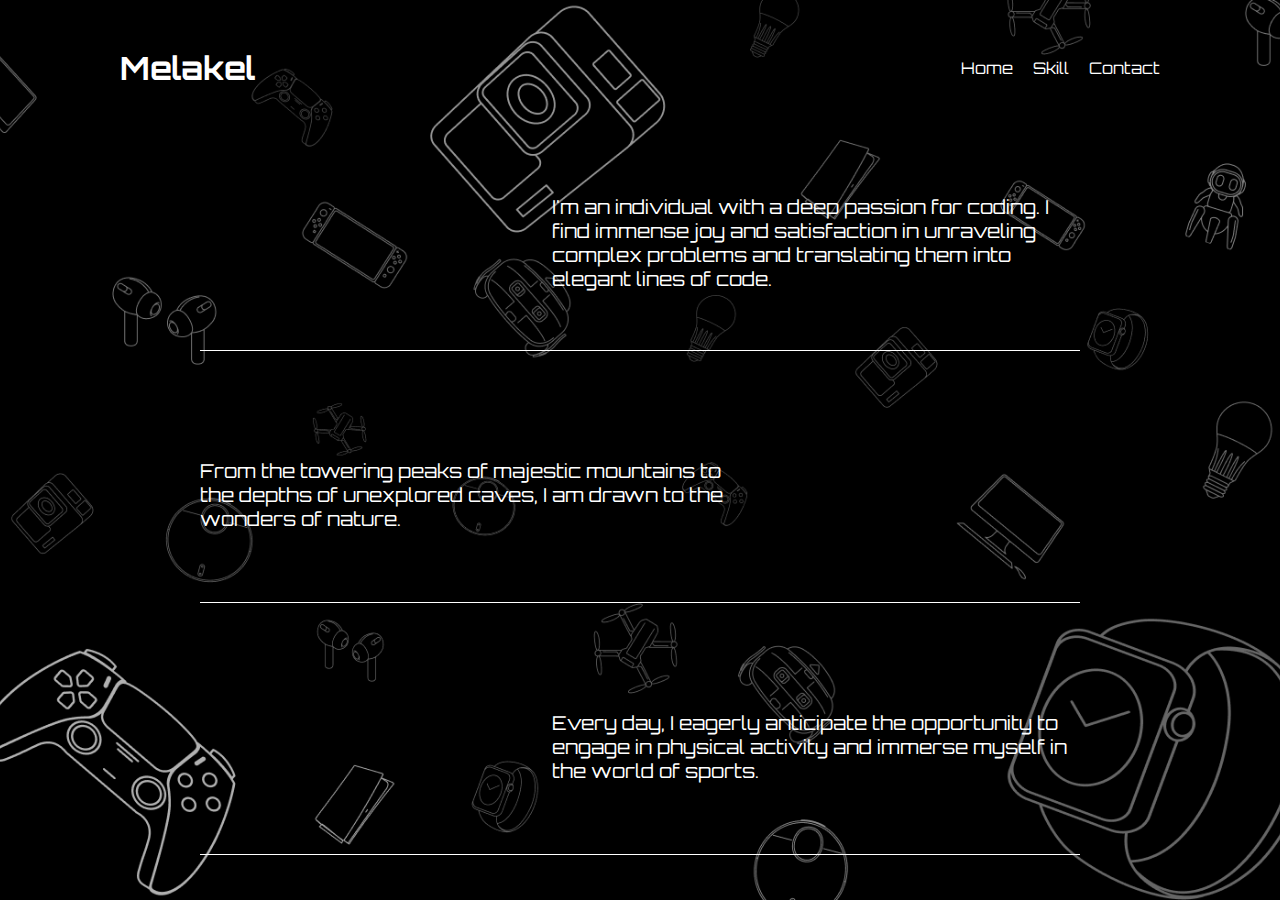
==== about.html @ 00cd196a "Add files via upload" ====
<!DOCTYPE html>
<html lang="en">
<head>
    <meta charset="UTF-8">
    <meta name="viewport" content="width=device-width, initial-scale=1.0">
    <link rel="stylesheet" href="https://cdnjs.cloudflare.com/ajax/libs/font-awesome/6.0.0-beta2/css/all.min.css" integrity="sha512-YWzhKL2whUzgiheMoBFwW8CKV4qpHQAEuvilg9FAn5VJUDwKZZxkJNuGM4XkWuk94WCrrwslk8yWNGmY1EduTA==" crossorigin="anonymous" referrerpolicy="no-referrer" />
    <link rel="stylesheet" href="https://fontawesome.com/icons/user?f=classic&s=thin">
    <link rel="stylesheet" href="about.css">
    <title>About</title>
</head>
<body>
    
    <!-- aboutcont section  -->

    <div class="aboutcont">

              
<!-- navigation section  -->

<div class="naviga">
    <h1>Melakel</h1>
    <div class="list">
        <li><a href="index.html">Home</a></li>
        <li><a href="skill.html">Skill</a></li>
        <li><a href="#">Contact</a></li>
        <i class="fa-solid fa-bars"></i>
    </div>
</div>

<!-- aboutme section -->

<div class="aboutme">
    <div class="about1">
        <i class="fa-solid fa-code" style="color: #9e1d28;"></i>
        <p>
            I'm an individual with a deep passion for coding. I find immense joy and satisfaction in unraveling complex problems and translating them into elegant lines of code. 
        </p>
    </div>
    <div class="about2">
        
        <p>From the towering peaks of majestic mountains to the depths of unexplored caves, I am drawn to the wonders of nature.</p>

        <i class="fa-brands fa-wpexplorer" style="color: #85c71b;"></i>
    </div>
    <div class="about3">
        <i class="fa-solid fa-futbol" style="color: #412ca0;"></i>
        <p>Every day, I eagerly anticipate the opportunity to engage in physical activity and immerse myself in the world of sports.</p>
    </div>
</div>




    </div>



</body>
</html>
---- about.css ----
@import url('https://fonts.googleapis.com/css2?family=Cabin:ital,wght@0,400;0,600;1,400&family=Carter+One&family=Ephesis&family=Fira+Sans:ital@1&family=Lobster&family=Manrope&family=Orbitron:wght@500&family=Poppins:wght@300;400;700&family=Roboto:wght@300&family=Tilt+Neon&display=swap');


* {
    padding: 0;
    margin: 0;
    box-sizing: border-box;
    font-family: Orbitron;
    color: white;
    
    list-style: none;
}



/* aboutcont section */


.aboutcont {
    width: 100%;
    height: calc(var(--vh, 1vh) * 100);
    background-image: url(image/Untitled.png);
    background-position: center;
    background-size: cover;
    background-repeat: no-repeat;
}


/* navigation section */

.naviga {
    height: 15%;
    width: 100%;
    display: flex;
    justify-content: space-between;
    padding: 25px 120px;
    align-items: center;
}

.naviga h1 {
    cursor: pointer;
}

.list {
    display: flex;
    gap: 20px;
}

.list li a {
    text-decoration: none;
}

.list i {
    display: none;
}

/* aboutcont section */


.aboutme {
    width: 100%;
    height: 80%;
    padding: 0px 200px;
    display: flex;
    flex-direction: column;
    justify-content: space-between;
}

.about1, .about2, .about3 {
    width: 100%;
    justify-content: space-between;
    height: 30%;
    display: flex;
    border-bottom: 1px solid white;
    align-items: center;
}

.about1 p, .about2 p, .about3 p {
    width: 60%;
    font-size: 1.2rem;
}

.about1 i, .about2 i, .about3 i {
    font-size: 6rem;
}

@media screen and (max-width: 900px) {
    .naviga {
        height: 15%;
        width: 100%;
        display: flex;
        justify-content: space-between;
        padding: 25px 12px;
        align-items: center;
    }
    
.aboutme {
    width: 100%;
    height: 80%;
    padding: 0px 12px;
    display: flex;
    flex-direction: column;
    justify-content: space-between;
}

.about1 p, .about2 p, .about3 p {
    width: 60%;
    font-size: .9rem;
}

.about1, .about2, .about3 {
    width: 100%;
    justify-content: space-between;
    height: 30%;
    display: flex;
    border-bottom: 1px solid white;
    align-items: center;
}

.list li {
    display: none;
}

.list i {
    display: block;
    color: white;
    font-size: 1.3rem;
}

}
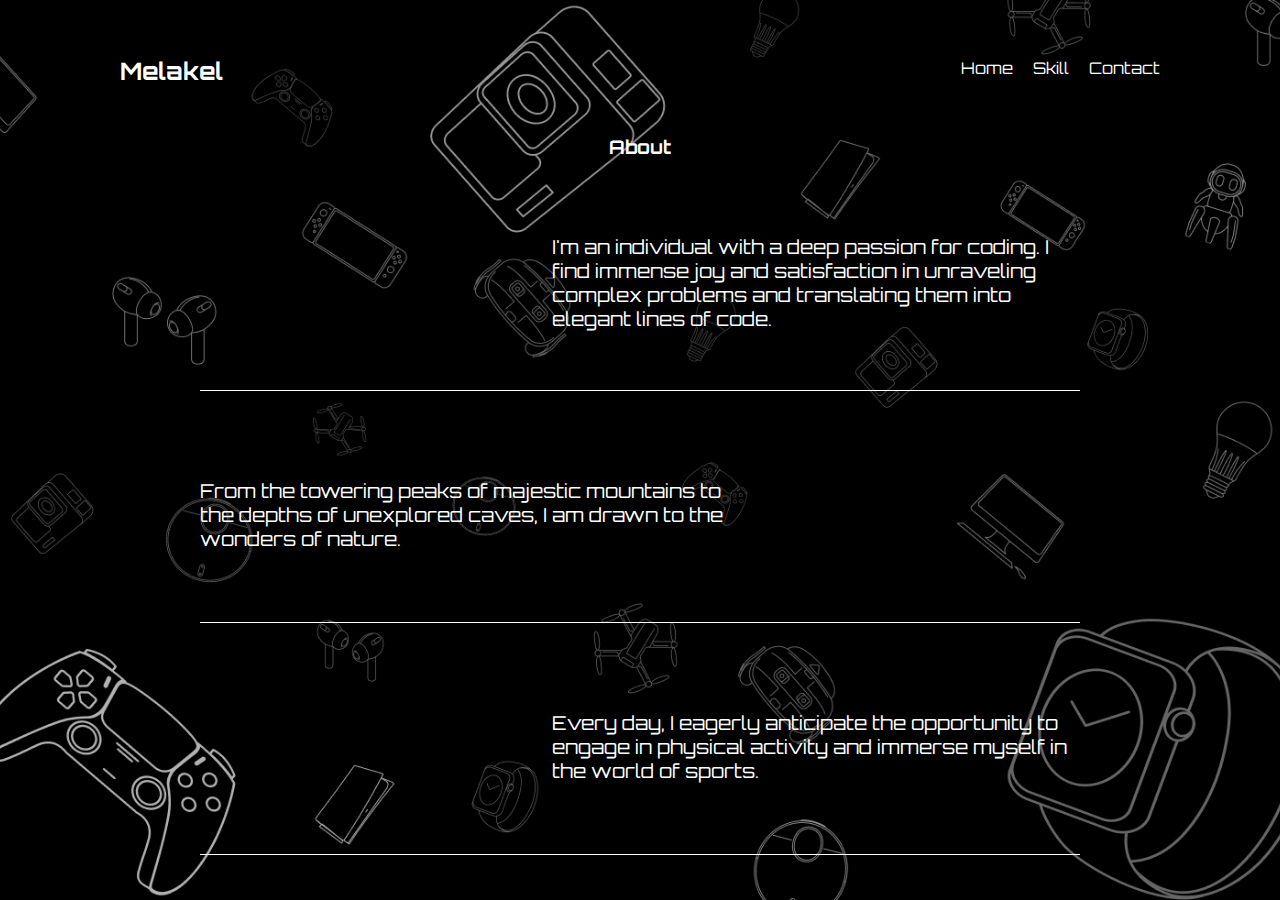
==== commit afbeb30e: "Add files via upload" ====
--- a/about.html
+++ b/about.html
@@ -18,7 +18,7 @@
 <!-- navigation section  -->
 
 <div class="naviga">
-    <h1>Melakel</h1>
+    <h1><a href="index.html">Melakel</a></h1>
     <div class="list">
         <li><a href="index.html">Home</a></li>
         <li><a href="skill.html">Skill</a></li>
@@ -30,6 +30,7 @@
 <!-- aboutme section -->
 
 <div class="aboutme">
+    <div class="title"><h3>About</h3></div>
     <div class="about1">
         <i class="fa-solid fa-code" style="color: #9e1d28;"></i>
         <p>
--- a/about.css
+++ b/about.css
@@ -37,8 +37,10 @@
     align-items: center;
 }
 
-.naviga h1 {
+.naviga h1 a {
     cursor: pointer;
+    text-decoration: none;
+    font-size: 1.5rem;
 }
 
 .list {
@@ -64,6 +66,12 @@
     display: flex;
     flex-direction: column;
     justify-content: space-between;
+}
+
+.title {
+    width: 100%;
+    display: flex;
+    justify-content: center;
 }
 
 .about1, .about2, .about3 {
